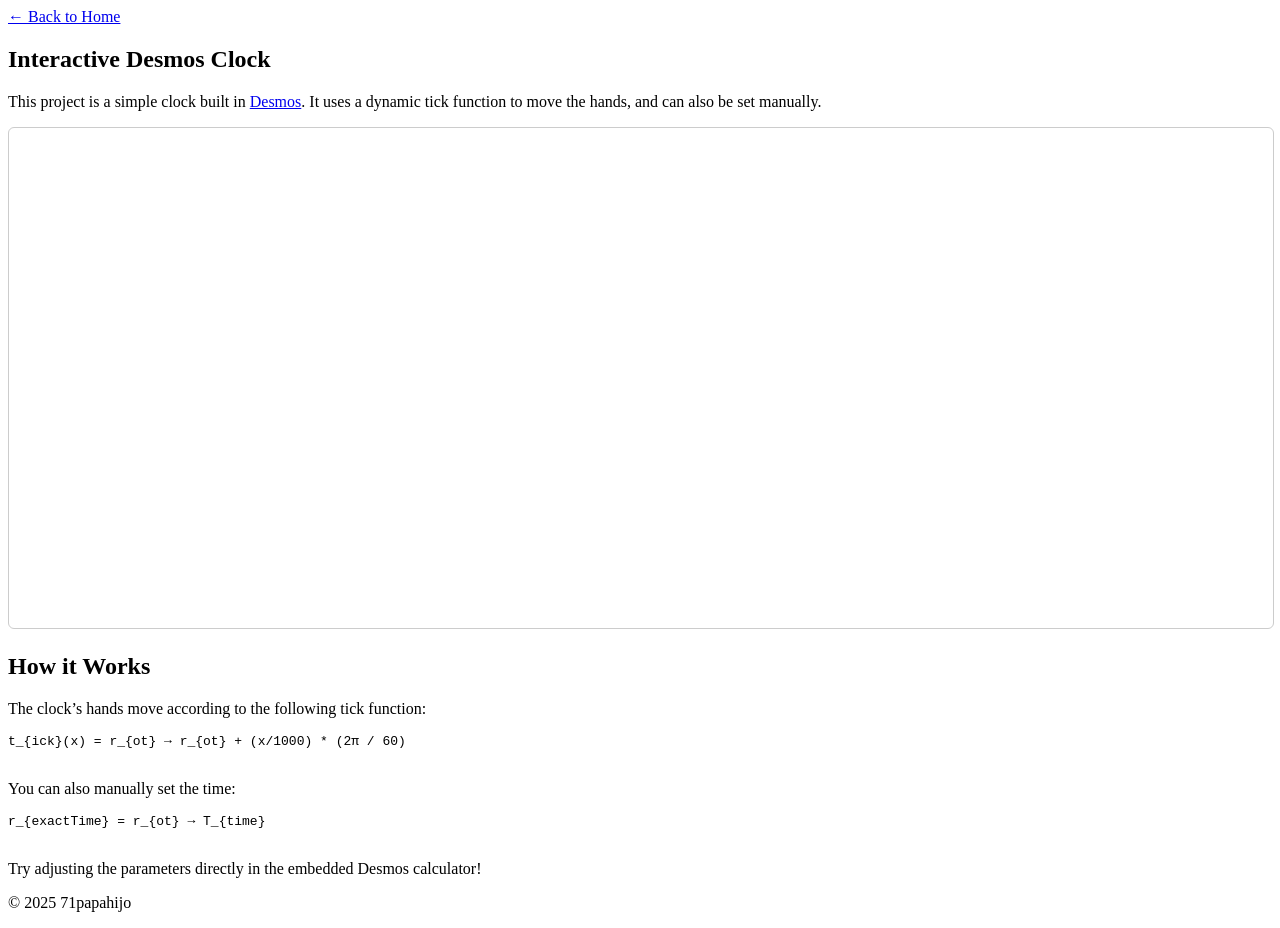
==== projects/DesmosClock/DesmosClock.html @ 31333ec2 "Convert homepage into portfolio layout with static project cards" ====
<!DOCTYPE html>
<html lang="en">
<head>
  <meta charset="UTF-8" />
  <meta name="viewport" content="width=device-width, initial-scale=1.0" />
  <title>Desmos Clock Project</title>
  <link rel="stylesheet" href="../assets/style.css" />
</head>
<body>
  <nav class="navbar">
    <div class="container">
      <a href="../index.html" class="logo">← Back to Home</a>
    </div>
  </nav>

  <main>
    <section class="section">
      <div class="container">
        <h1>Interactive Desmos Clock</h1>
        <p>
          This project is a simple clock built in
          <a href="https://www.desmos.com/" target="_blank" rel="noopener noreferrer">Desmos</a>.
          It uses a dynamic tick function to move the hands, and can also be set manually.
        </p>

        <iframe
          src="https://www.desmos.com/calculator/92d6bfa8fa?embed"
          width="100%"
          height="500"
          style="border: 1px solid #ccc; border-radius: 6px;"
          frameborder="0">
        </iframe>

        <h2>How it Works</h2>
        <p>
          The clock’s hands move according to the following tick function:
        </p>

        <pre>
t_{ick}(x) = r_{ot} → r_{ot} + (x/1000) * (2π / 60)
        </pre>

        <p>
          You can also manually set the time:
        </p>

        <pre>
r_{exactTime} = r_{ot} → T_{time}
        </pre>

        <p>
          Try adjusting the parameters directly in the embedded Desmos calculator!
        </p>
      </div>
    </section>
  </main>

  <footer>
    <p>© 2025 71papahijo</p>
  </footer>
</body>
</html>
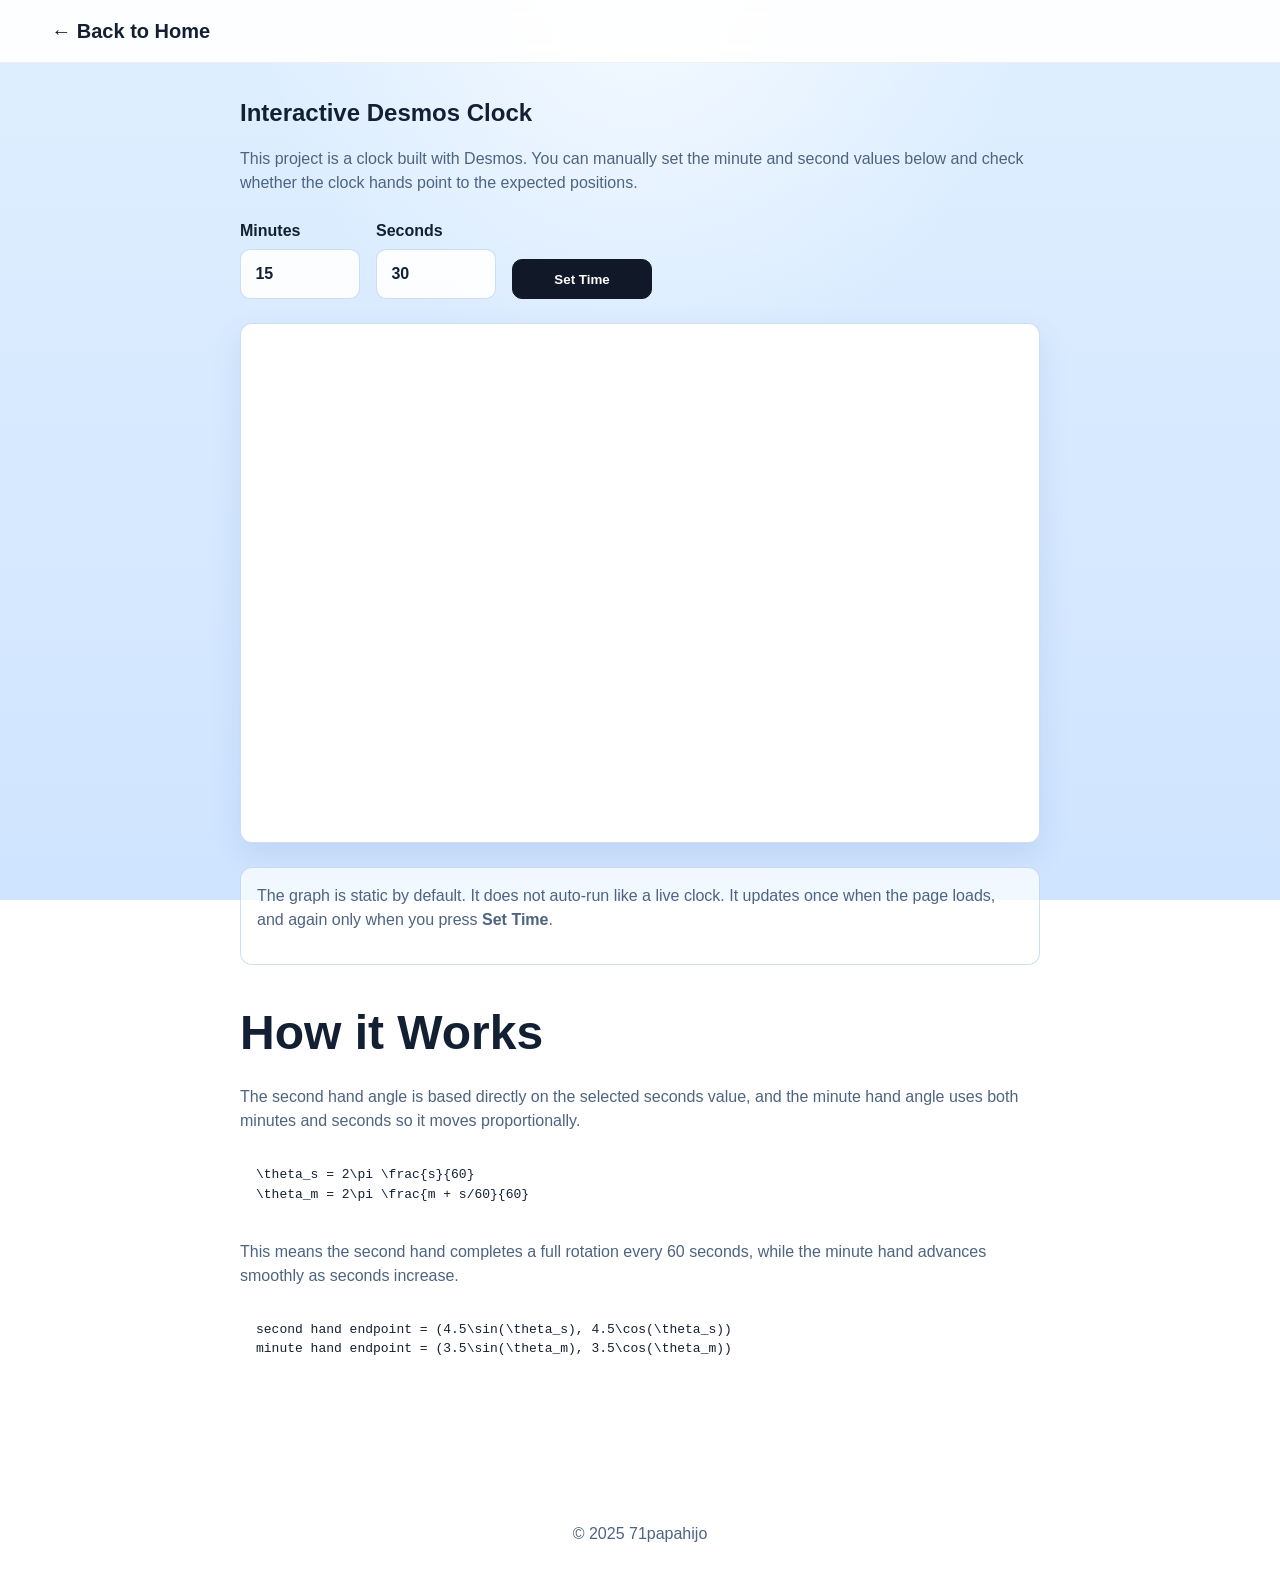
==== commit 3c622f90: "Convert homepage into portfolio layout with static project cards" ====
--- a/projects/DesmosClock/DesmosClock.html
+++ b/projects/DesmosClock/DesmosClock.html
@@ -4,53 +4,141 @@
   <meta charset="UTF-8" />
   <meta name="viewport" content="width=device-width, initial-scale=1.0" />
   <title>Desmos Clock Project</title>
-  <link rel="stylesheet" href="../assets/style.css" />
+  <link rel="stylesheet" href="../../assets/style.css" />
+  <script src="https://www.desmos.com/api/v1.11/calculator.js?apiKey=desmos"></script>
+  <style>
+    .project-page {
+      padding-top: 2rem;
+    }
+
+    .project-page h1 {
+      margin-bottom: 1rem;
+    }
+
+    .project-page h2 {
+      margin: 2rem 0 1rem;
+    }
+
+    .project-page p {
+      margin-bottom: 1rem;
+      text-align: left;
+      max-width: none;
+    }
+
+    .clock-controls {
+      display: flex;
+      gap: 1rem;
+      flex-wrap: wrap;
+      align-items: end;
+      margin: 1.5rem 0;
+    }
+
+    .clock-controls label {
+      display: flex;
+      flex-direction: column;
+      gap: 0.4rem;
+      font-weight: 600;
+      color: var(--text);
+    }
+
+    .clock-controls input {
+      width: 120px;
+      padding: 0.75rem 0.9rem;
+      border: 1px solid var(--border);
+      border-radius: 10px;
+      font: inherit;
+      background: rgba(255, 255, 255, 0.9);
+      color: var(--text);
+    }
+
+    .clock-controls button {
+      cursor: pointer;
+    }
+
+    #calculator {
+      width: 100%;
+      height: 520px;
+      border: 1px solid var(--border);
+      border-radius: 12px;
+      overflow: hidden;
+      background: white;
+      box-shadow: var(--shadow);
+      margin-bottom: 1.5rem;
+    }
+
+    .note-box {
+      background: rgba(255, 255, 255, 0.72);
+      border: 1px solid var(--border);
+      border-radius: 12px;
+      padding: 1rem;
+      margin-top: 1rem;
+    }
+  </style>
 </head>
 <body>
   <nav class="navbar">
     <div class="container">
-      <a href="../index.html" class="logo">← Back to Home</a>
+      <a href="../../index.html" class="logo">← Back to Home</a>
     </div>
   </nav>
 
   <main>
-    <section class="section">
-      <div class="container">
+    <section class="section project-page">
+      <div class="container narrow">
         <h1>Interactive Desmos Clock</h1>
         <p>
-          This project is a simple clock built in
-          <a href="https://www.desmos.com/" target="_blank" rel="noopener noreferrer">Desmos</a>.
-          It uses a dynamic tick function to move the hands, and can also be set manually.
+          This project is a clock built with Desmos. You can manually set the
+          minute and second values below and check whether the clock hands point
+          to the expected positions.
         </p>
 
-        <iframe
-          src="https://www.desmos.com/calculator/92d6bfa8fa?embed"
-          width="100%"
-          height="500"
-          style="border: 1px solid #ccc; border-radius: 6px;"
-          frameborder="0">
-        </iframe>
+        <div class="clock-controls">
+          <label for="minutesInput">
+            Minutes
+            <input type="number" id="minutesInput" min="0" max="59" value="15" />
+          </label>
+
+          <label for="secondsInput">
+            Seconds
+            <input type="number" id="secondsInput" min="0" max="59" value="30" />
+          </label>
+
+          <button class="btn btn-primary" id="setTimeButton" type="button">
+            Set Time
+          </button>
+        </div>
+
+        <div id="calculator"></div>
+
+        <div class="note-box">
+          <p>
+            The graph is static by default. It does not auto-run like a live clock.
+            It updates once when the page loads, and again only when you press
+            <strong>Set Time</strong>.
+          </p>
+        </div>
 
         <h2>How it Works</h2>
         <p>
-          The clock’s hands move according to the following tick function:
+          The second hand angle is based directly on the selected seconds value,
+          and the minute hand angle uses both minutes and seconds so it moves
+          proportionally.
         </p>
 
         <pre>
-t_{ick}(x) = r_{ot} → r_{ot} + (x/1000) * (2π / 60)
+\theta_s = 2\pi \frac{s}{60}
+\theta_m = 2\pi \frac{m + s/60}{60}
         </pre>
 
         <p>
-          You can also manually set the time:
+          This means the second hand completes a full rotation every 60 seconds,
+          while the minute hand advances smoothly as seconds increase.
         </p>
 
         <pre>
-r_{exactTime} = r_{ot} → T_{time}
+second hand endpoint = (4.5\sin(\theta_s), 4.5\cos(\theta_s))
+minute hand endpoint = (3.5\sin(\theta_m), 3.5\cos(\theta_m))
         </pre>
-
-        <p>
-          Try adjusting the parameters directly in the embedded Desmos calculator!
-        </p>
       </div>
     </section>
   </main>
@@ -58,5 +146,81 @@
   <footer>
     <p>© 2025 71papahijo</p>
   </footer>
+
+  <script>
+    const calculatorElement = document.getElementById("calculator");
+    const calculator = Desmos.GraphingCalculator(calculatorElement, {
+      expressions: true,
+      settingsMenu: false,
+      zoomButtons: true,
+      expressionsCollapsed: false
+    });
+
+    calculator.setMathBounds({
+      left: -6,
+      right: 6,
+      bottom: -6,
+      top: 6
+    });
+
+    function clampTimeValue(value) {
+      const number = Number(value);
+      if (Number.isNaN(number)) return 0;
+      return Math.max(0, Math.min(59, Math.floor(number)));
+    }
+
+    function updateClock() {
+      const minutesInput = document.getElementById("minutesInput");
+      const secondsInput = document.getElementById("secondsInput");
+
+      const m = clampTimeValue(minutesInput.value);
+      const s = clampTimeValue(secondsInput.value);
+
+      minutesInput.value = m;
+      secondsInput.value = s;
+
+      calculator.setExpression({ id: "m", latex: `m=${m}` });
+      calculator.setExpression({ id: "s", latex: `s=${s}` });
+
+      calculator.setExpression({
+        id: "theta_s",
+        latex: "\\theta_s=2\\pi\\frac{s}{60}"
+      });
+
+      calculator.setExpression({
+        id: "theta_m",
+        latex: "\\theta_m=2\\pi\\frac{m+s/60}{60}"
+      });
+
+      calculator.setExpression({
+        id: "clockFace",
+        latex: "x^2+y^2=25"
+      });
+
+      calculator.setExpression({
+        id: "centerPoint",
+        latex: "(0,0)"
+      });
+
+      calculator.setExpression({
+        id: "secondHand",
+        latex: "\\left[(0,0),\\left(4.5\\sin(\\theta_s),4.5\\cos(\\theta_s)\\right)\\right]"
+      });
+
+      calculator.setExpression({
+        id: "minuteHand",
+        latex: "\\left[(0,0),\\left(3.5\\sin(\\theta_m),3.5\\cos(\\theta_m)\\right)\\right]"
+      });
+
+      calculator.setExpression({ id: "mark12", latex: "(0,4.8)" });
+      calculator.setExpression({ id: "mark3", latex: "(4.8,0)" });
+      calculator.setExpression({ id: "mark6", latex: "(0,-4.8)" });
+      calculator.setExpression({ id: "mark9", latex: "(-4.8,0)" });
+    }
+
+    document.getElementById("setTimeButton").addEventListener("click", updateClock);
+
+    updateClock();
+  </script>
 </body>
 </html>
--- a/assets/style.css
+++ b/assets/style.css
@@ -0,0 +1,462 @@
+/* Global Reset */
+* {
+  box-sizing: border-box;
+  margin: 0;
+  padding: 0;
+}
+
+:root {
+  --bg: #dfefff;
+  --bg-accent: #cfe4ff;
+  --surface: rgba(255, 255, 255, 0.72);
+  --text: #132033;
+  --muted: #4d6480;
+  --border: rgba(120, 160, 210, 0.35);
+  --shadow: 0 12px 30px rgba(60, 100, 160, 0.12);
+  --radius: 16px;
+  --max-width: 1200px;
+}
+
+/* Smooth Scroll Behavior */
+html {
+  scroll-behavior: smooth;
+}
+
+body {
+  margin: 0;
+  font-family: Inter, "Segoe UI", Tahoma, sans-serif;
+  line-height: 1.5;
+  color: var(--text);
+  background:
+    radial-gradient(circle at top, rgba(255,255,255,0.65), transparent 35%),
+    linear-gradient(180deg, var(--bg) 0%, var(--bg-accent) 100%);
+  background-attachment: fixed;
+}
+
+/* Containers */
+.container {
+  width: min(92%, var(--max-width));
+  margin: 0 auto;
+}
+
+.hero .container {
+  max-width: 900px;
+}
+
+.container.narrow {
+  max-width: 800px;
+}
+
+/* Background orbs */
+.page-bg {
+  position: fixed;
+  inset: 0;
+  overflow: hidden;
+  pointer-events: none;
+  z-index: -1;
+}
+
+.bg-orb {
+  position: absolute;
+  border-radius: 50%;
+  filter: blur(40px);
+  opacity: 0.5;
+  transition: transform 0.1s linear;
+}
+
+.orb-1 {
+  width: 400px;
+  height: 400px;
+  background: rgba(255, 255, 255, 0.5);
+  top: 100px;
+  left: 10%;
+}
+
+.orb-2 {
+  width: 500px;
+  height: 500px;
+  background: rgba(150, 200, 255, 0.5);
+  top: 400px;
+  right: 8%;
+}
+
+/* Navbar */
+.navbar {
+  position: sticky;
+  top: 0;
+  z-index: 1000;
+  background: rgba(255, 255, 255, 0.9);
+  backdrop-filter: blur(10px);
+  border-bottom: 1px solid rgba(0,0,0,0.06);
+}
+
+.navbar .container {
+  display: flex;
+  justify-content: space-between;
+  align-items: center;
+  padding: 1rem 0;
+}
+
+.logo {
+  font-size: 1.25rem;
+  font-weight: 800;
+  color: var(--text);
+  text-decoration: none;
+}
+
+.nav-links {
+  list-style: none;
+  display: flex;
+  gap: 1rem;
+}
+
+.nav-links a {
+  text-decoration: none;
+  color: var(--muted);
+  font-weight: 600;
+  transition: color 0.2s ease;
+}
+
+.nav-links a:hover {
+  color: var(--text);
+}
+
+/* Hero */
+.hero {
+  min-height: calc(100vh - 80px);
+  display: flex;
+  align-items: center;
+  padding: 5rem 0 3rem;
+}
+
+.hero-grid {
+  display: grid;
+  grid-template-columns: 1fr auto;
+  gap: 1rem;
+  align-items: center;
+}
+
+.hero-text {
+  max-width: 650px;
+}
+
+.eyebrow {
+  font-size: 0.95rem;
+  font-weight: 700;
+  letter-spacing: 0.08em;
+  text-transform: uppercase;
+  color: var(--muted);
+  margin-bottom: 1rem;
+}
+
+.hero h1 {
+  font-size: clamp(2.8rem, 5vw, 4.5rem);
+  line-height: 1.05;
+  margin-bottom: 1rem;
+}
+
+.hero-lead {
+  font-size: 1.15rem;
+  line-height: 1.7;
+  color: var(--muted);
+  max-width: 600px;
+  margin-bottom: 1.5rem;
+}
+
+.hero-buttons {
+  justify-content: flex-start;
+}
+
+.hero-photo-wrap {
+  width: 300px;
+  height: 300px;
+  margin-left: 0;
+}
+
+.hero-photo {
+  width: 100%;
+  height: 100%;
+  object-fit: cover;
+  border-radius: 50%;
+  display: block;
+  border: 6px solid rgba(255, 255, 255, 0.9);
+  box-shadow: 0 10px 25px rgba(0,0,0,0.15);
+}
+
+/* Sections */
+.section {
+  padding: 4rem 0;
+}
+
+.section-header {
+  text-align: center;
+  margin-bottom: 2rem;
+}
+
+.section-header h1,
+.section-header h2,
+.section h2 {
+  margin: 0 0 0.5rem;
+  font-size: clamp(2rem, 4vw, 3rem);
+}
+
+.section-header p,
+.section p {
+  max-width: 700px;
+  margin: 0 auto;
+  text-align: center;
+  color: var(--muted);
+}
+
+.alt-bg {
+  background: #f9f9f9;
+}
+
+/* Prevent sticky navbar from covering anchors */
+section {
+  scroll-margin-top: 80px;
+}
+
+/* Cards / info */
+.info-card {
+  background: var(--surface);
+  border: 1px solid var(--border);
+  border-radius: var(--radius);
+  box-shadow: var(--shadow);
+  padding: 1.25rem;
+}
+
+.info-card h3 {
+  margin-bottom: 0.5rem;
+}
+
+.skills-grid {
+  display: grid;
+  grid-template-columns: repeat(auto-fit, minmax(220px, 1fr));
+  gap: 1rem;
+}
+
+.chip-list {
+  display: flex;
+  flex-wrap: wrap;
+  gap: 0.75rem;
+  justify-content: center;
+}
+
+/* Projects Grid */
+.projects-grid {
+  display: grid;
+  grid-template-columns: repeat(auto-fit, minmax(280px, 1fr));
+  gap: 1.5rem;
+  align-items: start;
+  margin-top: 2rem;
+}
+
+.project-card {
+  background: var(--surface);
+  border: 1px solid var(--border);
+  border-radius: var(--radius);
+  overflow: hidden;
+  box-shadow: var(--shadow);
+  transition: transform 0.2s ease, box-shadow 0.2s ease;
+}
+
+.project-card:hover {
+  transform: translateY(-5px);
+  box-shadow: 0 14px 30px rgba(0, 0, 0, 0.08);
+}
+
+.project-thumb {
+  width: 100%;
+  aspect-ratio: 16 / 10;
+  object-fit: cover;
+  display: block;
+  border-bottom: 1px solid var(--border);
+}
+
+.project-info {
+  padding: 1.1rem;
+}
+
+.project-info h3 {
+  margin: 0 0 0.5rem;
+  font-size: 1.25rem;
+}
+
+.project-info p {
+  margin: 0 0 1rem;
+  color: var(--muted);
+  text-align: left;
+}
+
+.project-tags {
+  display: flex;
+  flex-wrap: wrap;
+  gap: 0.5rem;
+  margin-bottom: 1rem;
+}
+
+.tag {
+  padding: 0.35rem 0.65rem;
+  border-radius: 999px;
+  background: #eef2ff;
+  color: #334155;
+  font-size: 0.85rem;
+  font-weight: 700;
+}
+
+.project-actions {
+  display: flex;
+  gap: 0.75rem;
+  flex-wrap: wrap;
+}
+
+/* Buttons */
+.btn {
+  display: inline-block;
+  padding: 0.72rem 1rem;
+  border-radius: 10px;
+  text-decoration: none;
+  font-weight: 700;
+  border: 1px solid var(--border);
+  color: var(--text);
+  background: #fff;
+  transition: background 0.2s ease, color 0.2s ease;
+  min-width: 140px;
+  text-align: center;
+}
+
+.btn:hover {
+  background: #f3f4f6;
+}
+
+.btn-primary {
+  background: #111827;
+  color: #fff;
+  border-color: #111827;
+}
+
+.btn-primary:hover {
+  background: #000;
+}
+
+.btn.outline {
+  background: transparent;
+  border: 1px solid #0077ff;
+  color: #0077ff;
+}
+
+.btn.outline:hover {
+  background: #0077ff;
+  color: #fff;
+}
+
+.btn-row {
+  display: flex;
+  gap: 0.75rem;
+  justify-content: center;
+  margin-top: 1rem;
+}
+
+/* Project page helpers */
+.project-hero {
+  padding: 7rem 0 2rem;
+  text-align: center;
+}
+
+.meta {
+  list-style: none;
+  display: grid;
+  grid-template-columns: auto 1fr;
+  gap: 0.5rem 1rem;
+  padding: 0;
+  margin-top: 1rem;
+}
+
+/* Code blocks */
+pre {
+  background: rgba(255,255,255,0.7);
+  padding: 1rem;
+  border-radius: 8px;
+  overflow: auto;
+}
+
+code {
+  font-family: ui-monospace, SFMono-Regular, Menlo, Monaco, Consolas, "Liberation Mono", monospace;
+}
+
+/* Responsive embed */
+.embed-wrap {
+  position: relative;
+  width: 100%;
+  aspect-ratio: 16 / 9;
+}
+
+.embed-wrap iframe,
+.embed-wrap video,
+.embed-wrap img {
+  position: absolute;
+  inset: 0;
+  width: 100%;
+  height: 100%;
+  border: 1px solid #ddd;
+  border-radius: 8px;
+  object-fit: cover;
+}
+
+/* Footer */
+footer {
+  padding: 2rem 0 3rem;
+  text-align: center;
+  color: var(--muted);
+  margin-top: 2rem;
+}
+
+/* Responsive */
+@media (max-width: 900px) {
+  .hero {
+    min-height: auto;
+    padding: 4.5rem 0 2.5rem;
+  }
+
+  .hero-grid {
+    grid-template-columns: 1fr;
+    text-align: center;
+  }
+
+  .hero-text {
+    max-width: 100%;
+    margin: 0 auto;
+  }
+
+  .hero-lead {
+    margin-left: auto;
+    margin-right: auto;
+  }
+
+  .hero-buttons,
+  .btn-row {
+    justify-content: center;
+  }
+
+  .hero-photo {
+    width: 100%;
+    height: 100%;
+    border-radius: 50%;
+    object-fit: cover;
+    display: block;
+  }
+}
+
+@media (max-width: 768px) {
+  .nav-links {
+    gap: 1rem;
+  }
+}
+
+@media (max-width: 700px) {
+  .navbar .container {
+    flex-direction: column;
+    gap: 0.75rem;
+  }
+}
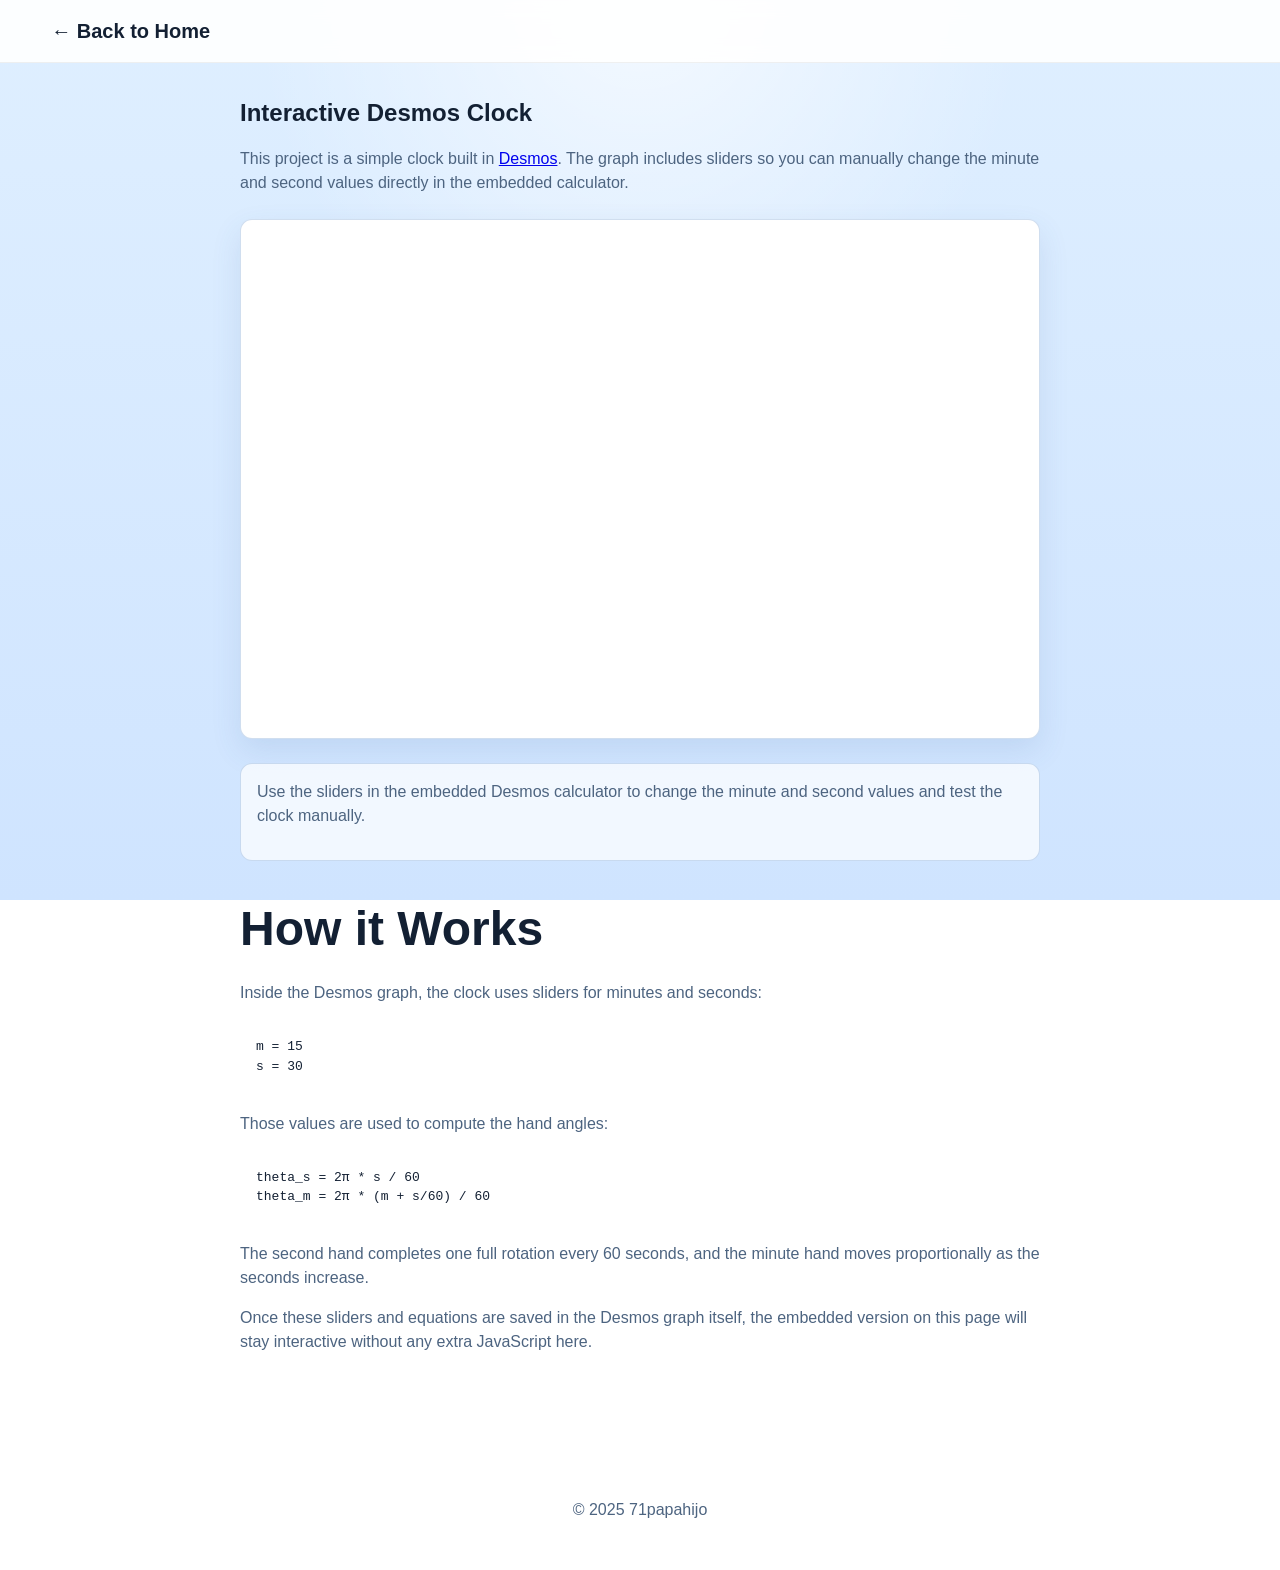
==== commit b12fb914: "desmos" ====
--- a/projects/DesmosClock/DesmosClock.html
+++ b/projects/DesmosClock/DesmosClock.html
@@ -5,7 +5,6 @@
   <meta name="viewport" content="width=device-width, initial-scale=1.0" />
   <title>Desmos Clock Project</title>
   <link rel="stylesheet" href="../../assets/style.css" />
-  <script src="https://www.desmos.com/api/v1.11/calculator.js?apiKey=desmos"></script>
   <style>
     .project-page {
       padding-top: 2rem;
@@ -25,37 +24,7 @@
       max-width: none;
     }
 
-    .clock-controls {
-      display: flex;
-      gap: 1rem;
-      flex-wrap: wrap;
-      align-items: end;
-      margin: 1.5rem 0;
-    }
-
-    .clock-controls label {
-      display: flex;
-      flex-direction: column;
-      gap: 0.4rem;
-      font-weight: 600;
-      color: var(--text);
-    }
-
-    .clock-controls input {
-      width: 120px;
-      padding: 0.75rem 0.9rem;
-      border: 1px solid var(--border);
-      border-radius: 10px;
-      font: inherit;
-      background: rgba(255, 255, 255, 0.9);
-      color: var(--text);
-    }
-
-    .clock-controls button {
-      cursor: pointer;
-    }
-
-    #calculator {
+    .desmos-frame {
       width: 100%;
       height: 520px;
       border: 1px solid var(--border);
@@ -63,7 +32,14 @@
       overflow: hidden;
       background: white;
       box-shadow: var(--shadow);
-      margin-bottom: 1.5rem;
+      margin: 1.5rem 0;
+    }
+
+    .desmos-frame iframe {
+      width: 100%;
+      height: 100%;
+      border: 0;
+      display: block;
     }
 
     .note-box {
@@ -87,58 +63,56 @@
       <div class="container narrow">
         <h1>Interactive Desmos Clock</h1>
         <p>
-          This project is a clock built with Desmos. You can manually set the
-          minute and second values below and check whether the clock hands point
-          to the expected positions.
+          This project is a simple clock built in
+          <a href="https://www.desmos.com/" target="_blank" rel="noopener noreferrer">Desmos</a>.
+          The graph includes sliders so you can manually change the minute and
+          second values directly in the embedded calculator.
         </p>
 
-        <div class="clock-controls">
-          <label for="minutesInput">
-            Minutes
-            <input type="number" id="minutesInput" min="0" max="59" value="15" />
-          </label>
-
-          <label for="secondsInput">
-            Seconds
-            <input type="number" id="secondsInput" min="0" max="59" value="30" />
-          </label>
-
-          <button class="btn btn-primary" id="setTimeButton" type="button">
-            Set Time
-          </button>
+        <div class="desmos-frame">
+          <iframe
+            src="https://www.desmos.com/calculator/92d6bfa8fa?embed"
+            title="Interactive Desmos Clock"
+            frameborder="0">
+          </iframe>
         </div>
-
-        <div id="calculator"></div>
 
         <div class="note-box">
           <p>
-            The graph is static by default. It does not auto-run like a live clock.
-            It updates once when the page loads, and again only when you press
-            <strong>Set Time</strong>.
+            Use the sliders in the embedded Desmos calculator to change the
+            minute and second values and test the clock manually.
           </p>
         </div>
 
         <h2>How it Works</h2>
         <p>
-          The second hand angle is based directly on the selected seconds value,
-          and the minute hand angle uses both minutes and seconds so it moves
-          proportionally.
+          Inside the Desmos graph, the clock uses sliders for minutes and seconds:
         </p>
 
         <pre>
-\theta_s = 2\pi \frac{s}{60}
-\theta_m = 2\pi \frac{m + s/60}{60}
+m = 15
+s = 30
         </pre>
 
         <p>
-          This means the second hand completes a full rotation every 60 seconds,
-          while the minute hand advances smoothly as seconds increase.
+          Those values are used to compute the hand angles:
         </p>
 
         <pre>
-second hand endpoint = (4.5\sin(\theta_s), 4.5\cos(\theta_s))
-minute hand endpoint = (3.5\sin(\theta_m), 3.5\cos(\theta_m))
+theta_s = 2π * s / 60
+theta_m = 2π * (m + s/60) / 60
         </pre>
+
+        <p>
+          The second hand completes one full rotation every 60 seconds, and the
+          minute hand moves proportionally as the seconds increase.
+        </p>
+
+        <p>
+          Once these sliders and equations are saved in the Desmos graph itself,
+          the embedded version on this page will stay interactive without any
+          extra JavaScript here.
+        </p>
       </div>
     </section>
   </main>
@@ -146,81 +120,5 @@
   <footer>
     <p>© 2025 71papahijo</p>
   </footer>
-
-  <script>
-    const calculatorElement = document.getElementById("calculator");
-    const calculator = Desmos.GraphingCalculator(calculatorElement, {
-      expressions: true,
-      settingsMenu: false,
-      zoomButtons: true,
-      expressionsCollapsed: false
-    });
-
-    calculator.setMathBounds({
-      left: -6,
-      right: 6,
-      bottom: -6,
-      top: 6
-    });
-
-    function clampTimeValue(value) {
-      const number = Number(value);
-      if (Number.isNaN(number)) return 0;
-      return Math.max(0, Math.min(59, Math.floor(number)));
-    }
-
-    function updateClock() {
-      const minutesInput = document.getElementById("minutesInput");
-      const secondsInput = document.getElementById("secondsInput");
-
-      const m = clampTimeValue(minutesInput.value);
-      const s = clampTimeValue(secondsInput.value);
-
-      minutesInput.value = m;
-      secondsInput.value = s;
-
-      calculator.setExpression({ id: "m", latex: `m=${m}` });
-      calculator.setExpression({ id: "s", latex: `s=${s}` });
-
-      calculator.setExpression({
-        id: "theta_s",
-        latex: "\\theta_s=2\\pi\\frac{s}{60}"
-      });
-
-      calculator.setExpression({
-        id: "theta_m",
-        latex: "\\theta_m=2\\pi\\frac{m+s/60}{60}"
-      });
-
-      calculator.setExpression({
-        id: "clockFace",
-        latex: "x^2+y^2=25"
-      });
-
-      calculator.setExpression({
-        id: "centerPoint",
-        latex: "(0,0)"
-      });
-
-      calculator.setExpression({
-        id: "secondHand",
-        latex: "\\left[(0,0),\\left(4.5\\sin(\\theta_s),4.5\\cos(\\theta_s)\\right)\\right]"
-      });
-
-      calculator.setExpression({
-        id: "minuteHand",
-        latex: "\\left[(0,0),\\left(3.5\\sin(\\theta_m),3.5\\cos(\\theta_m)\\right)\\right]"
-      });
-
-      calculator.setExpression({ id: "mark12", latex: "(0,4.8)" });
-      calculator.setExpression({ id: "mark3", latex: "(4.8,0)" });
-      calculator.setExpression({ id: "mark6", latex: "(0,-4.8)" });
-      calculator.setExpression({ id: "mark9", latex: "(-4.8,0)" });
-    }
-
-    document.getElementById("setTimeButton").addEventListener("click", updateClock);
-
-    updateClock();
-  </script>
 </body>
 </html>
